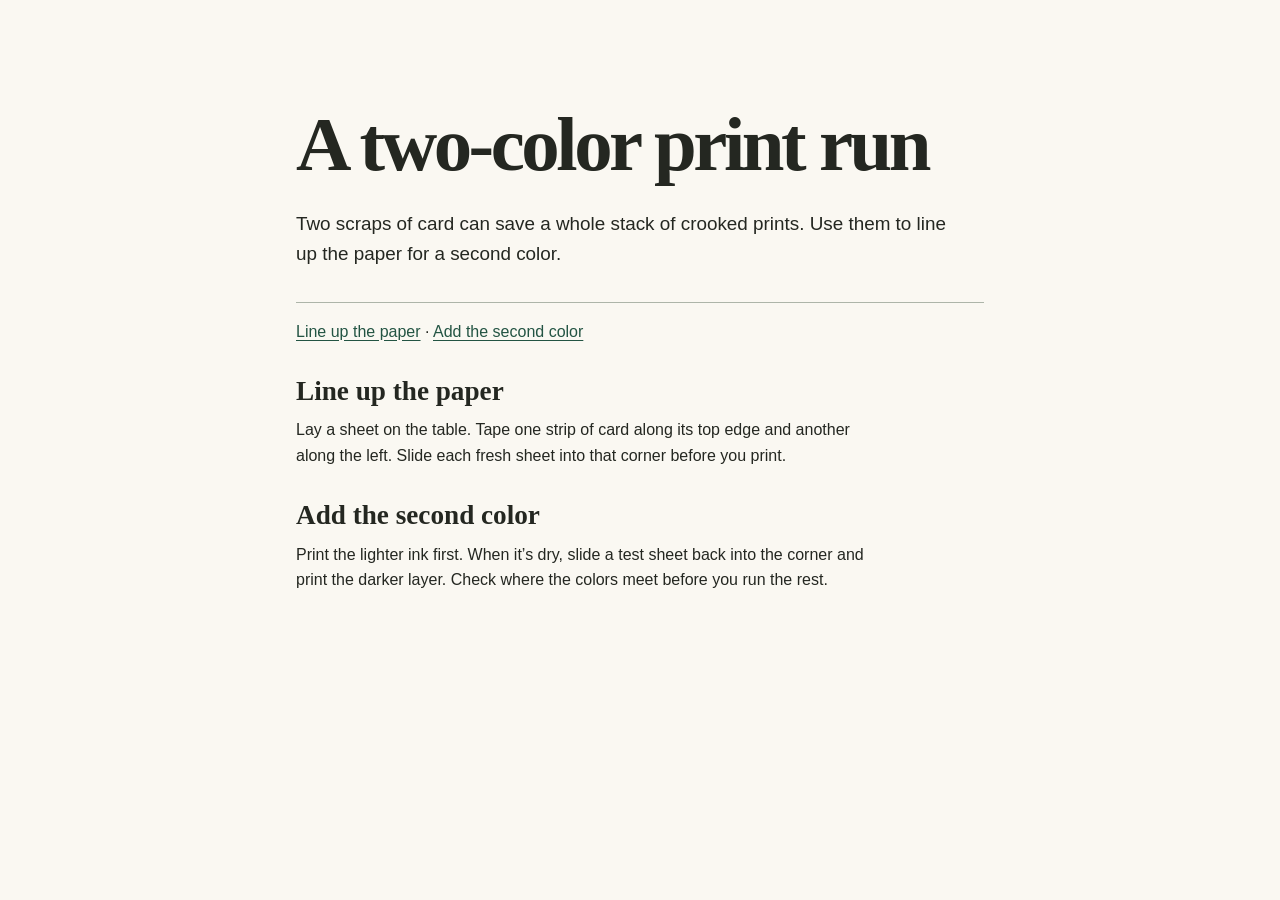
==== initial.html @ 7096ea9e "Show the same article in HTML and JavaScript" ====
<!doctype html>
<html lang="en">
<head>
  <meta charset="utf-8">
  <meta name="viewport" content="width=device-width, initial-scale=1">
  <title>A two-color print run</title>
  <link rel="stylesheet" href="style.css">
</head>
<body>
  <main id="article">
<article>
  <h1>A two-color print run</h1>
  <p class="intro">Two scraps of card can save a whole stack of crooked prints. Use them to line up the paper for a second color.</p>
  <nav aria-label="On this page"><a href="#paper">Line up the paper</a> · <a href="#ink">Add the second color</a></nav>
  <h2 id="paper">Line up the paper</h2>
  <p>Lay a sheet on the table. Tape one strip of card along its top edge and another along the left. Slide each fresh sheet into that corner before you print.</p>
  <h2 id="ink">Add the second color</h2>
  <p>Print the lighter ink first. When it’s dry, slide a test sheet back into the corner and print the darker layer. Check where the colors meet before you run the rest.</p>
</article>
  </main>
</body>
</html>
---- style.css ----
:root {
  color-scheme: light;
  font-family: "Inter", -apple-system, BlinkMacSystemFont, "Segoe UI", sans-serif;
  line-height: 1.6;
  color: #242721;
  background: #faf8f2;
}
* { box-sizing: border-box; }
body { margin: 0; }
main { width: min(100% - 3rem, 43rem); margin: clamp(2.5rem, 8vw, 6.5rem) auto; }
.guide { width: min(100% - 3rem, 50rem); }
h1, h2 { font-family: "Iowan Old Style", Georgia, serif; line-height: 1.13; font-weight: 600; }
h1 { max-width: 17ch; margin: 0 0 1.25rem; font-size: clamp(2.8rem, 7vw, 4.8rem); letter-spacing: -.045em; }
h2 { font-size: 1.7rem; margin: 2rem 0 .65rem; }
p { max-width: 64ch; margin: .6rem 0 1.15rem; }
.intro { font-size: 1.18rem; }
a { color: #235443; text-underline-offset: .18em; }
a:focus-visible { outline: 3px solid #235443; outline-offset: 4px; }
.pair { display: grid; grid-template-columns: 1fr 1fr; margin: 2.25rem 0; border-block: 1px solid #adb5a9; }
.pair section { padding: 1.4rem 1.4rem 1.4rem 0; }
.pair section + section { padding-left: 1.4rem; border-left: 1px solid #adb5a9; }
.pair h2 { margin-top: 0; }
.pair a { font-weight: 600; }
footer, nav { border-top: 1px solid #adb5a9; padding-top: 1rem; margin-top: 2rem; }
footer { font-size: .95rem; }
@media (max-width: 38rem) {
  .pair { grid-template-columns: 1fr; }
  .pair section + section { padding-left: 0; border-left: 0; border-top: 1px solid #adb5a9; }
}
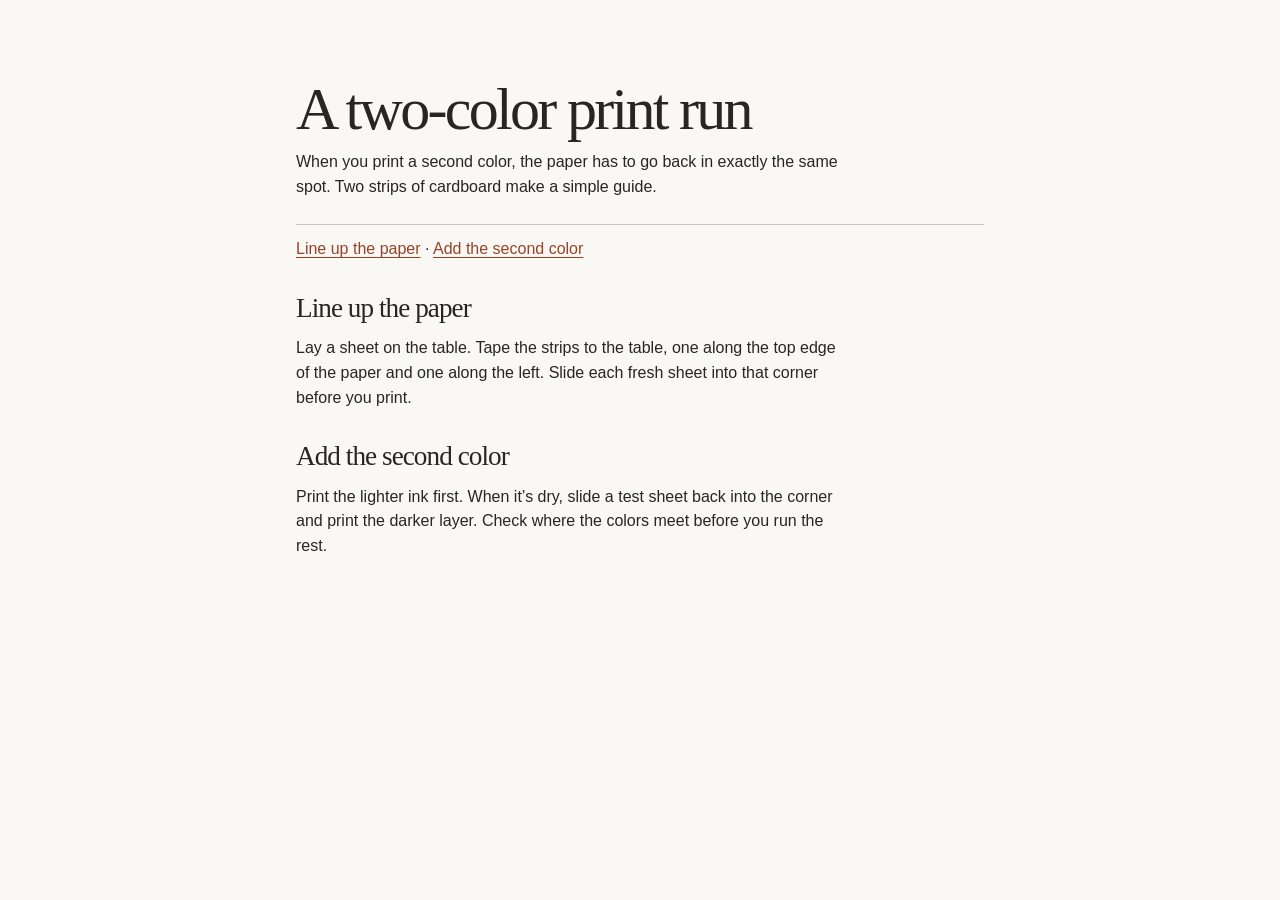
==== commit 08bee79b: "Restyle the comparison in paper and ink and edit the English copy" ====
--- a/initial.html
+++ b/initial.html
@@ -10,10 +10,10 @@
   <main id="article">
 <article>
   <h1>A two-color print run</h1>
-  <p class="intro">Two scraps of card can save a whole stack of crooked prints. Use them to line up the paper for a second color.</p>
+  <p class="intro">When you print a second color, the paper has to go back in exactly the same spot. Two strips of cardboard make a simple guide.</p>
   <nav aria-label="On this page"><a href="#paper">Line up the paper</a> · <a href="#ink">Add the second color</a></nav>
   <h2 id="paper">Line up the paper</h2>
-  <p>Lay a sheet on the table. Tape one strip of card along its top edge and another along the left. Slide each fresh sheet into that corner before you print.</p>
+  <p>Lay a sheet on the table. Tape the strips to the table, one along the top edge of the paper and one along the left. Slide each fresh sheet into that corner before you print.</p>
   <h2 id="ink">Add the second color</h2>
   <p>Print the lighter ink first. When it’s dry, slide a test sheet back into the corner and print the darker layer. Check where the colors meet before you run the rest.</p>
 </article>
--- a/style.css
+++ b/style.css
@@ -1,29 +1,58 @@
 :root {
   color-scheme: light;
+  --paper: #faf8f4;
+  --ink: #282522;
+  --muted: #625b54;
+  --rule: #c9c2b9;
+  --clay: #984328;
   font-family: "Inter", -apple-system, BlinkMacSystemFont, "Segoe UI", sans-serif;
-  line-height: 1.6;
-  color: #242721;
-  background: #faf8f2;
+  line-height: 1.55;
+  color: var(--ink);
+  background: var(--paper);
 }
 * { box-sizing: border-box; }
 body { margin: 0; }
-main { width: min(100% - 3rem, 43rem); margin: clamp(2.5rem, 8vw, 6.5rem) auto; }
-.guide { width: min(100% - 3rem, 50rem); }
-h1, h2 { font-family: "Iowan Old Style", Georgia, serif; line-height: 1.13; font-weight: 600; }
-h1 { max-width: 17ch; margin: 0 0 1.25rem; font-size: clamp(2.8rem, 7vw, 4.8rem); letter-spacing: -.045em; }
-h2 { font-size: 1.7rem; margin: 2rem 0 .65rem; }
-p { max-width: 64ch; margin: .6rem 0 1.15rem; }
-.intro { font-size: 1.18rem; }
-a { color: #235443; text-underline-offset: .18em; }
-a:focus-visible { outline: 3px solid #235443; outline-offset: 4px; }
-.pair { display: grid; grid-template-columns: 1fr 1fr; margin: 2.25rem 0; border-block: 1px solid #adb5a9; }
-.pair section { padding: 1.4rem 1.4rem 1.4rem 0; }
-.pair section + section { padding-left: 1.4rem; border-left: 1px solid #adb5a9; }
-.pair h2 { margin-top: 0; }
-.pair a { font-weight: 600; }
-footer, nav { border-top: 1px solid #adb5a9; padding-top: 1rem; margin-top: 2rem; }
-footer { font-size: .95rem; }
-@media (max-width: 38rem) {
-  .pair { grid-template-columns: 1fr; }
-  .pair section + section { padding-left: 0; border-left: 0; border-top: 1px solid #adb5a9; }
+main { width: min(100% - 3rem, 43rem); margin: clamp(2rem, 6vw, 5rem) auto; }
+.guide { width: min(100% - 3rem, 65rem); }
+h1, h2 { font-family: "Iowan Old Style", Georgia, serif; font-weight: 400; line-height: 1.08; }
+h1 { font-size: clamp(2.6rem, 5.8vw, 5.5rem); margin: 0; letter-spacing: -.045em; text-wrap: balance; }
+h2 { font-size: clamp(1.85rem, 3.5vw, 2.75rem); margin: 0 0 .8rem; letter-spacing: -.035em; }
+p { margin: .55rem 0 1.1rem; max-width: 62ch; }
+a, summary { color: var(--clay); text-underline-offset: .2em; }
+a:hover, summary:hover { color: var(--ink); }
+:focus-visible { outline: 2px solid var(--clay); outline-offset: 4px; }
+.hero { display: grid; grid-template-columns: 1.15fr 1fr; align-items: center; gap: clamp(2rem,6vw,6rem); margin-bottom: clamp(2rem,5vw,4rem); }
+.hero .intro { margin: 0 0 1rem; font-size: clamp(1.05rem,1.6vw,1.2rem); }
+.report-link { font-weight: 600; text-decoration-thickness: .08em; }
+.experiment, .reading, .takeaway, footer { padding-top: 1.4rem; border-top: 1px solid var(--rule); }
+fieldset { margin: .7rem 0; border: 0; padding: 0; }
+legend, .sr-only { position: absolute; width: 1px; height: 1px; padding: 0; overflow: hidden; clip-path: inset(50%); white-space: nowrap; }
+fieldset label { display: inline-flex; align-items: center; gap: .45rem; min-height: 2.65rem; padding-right: 1.1rem; cursor: pointer; }
+input { margin: 0; width: 1rem; height: 1rem; accent-color: var(--clay); }
+#observation { color: var(--muted); margin: 0 0 1.1rem; }
+.previews { display: grid; grid-template-columns: repeat(2,minmax(0,1fr)); gap: 1.5rem; }
+.previews h3 { font-size: 1rem; font-weight: 600; margin: 0 0 .5rem; }
+iframe { display: block; width: 100%; height: 13.5rem; margin-bottom: .55rem; border: 1px solid var(--rule); background: var(--paper); }
+.reading, .takeaway { margin-top: clamp(2rem,5vw,4rem); }
+table { border-collapse: collapse; width: 100%; text-align: left; }
+th, td { padding: .65rem .4rem; border-bottom: 1px solid var(--rule); vertical-align: top; }
+thead th { font-size: .89rem; color: var(--muted); }
+tbody th { font-weight: 500; }
+details { margin-top: 1rem; }
+summary { cursor: pointer; width: fit-content; }
+.takeaway { display: grid; grid-template-columns: 1fr 1.35fr; gap: 1.5rem; }
+.takeaway p:first-child { margin-top: 0; }
+.action { display: inline-block; color: var(--paper); background: var(--ink); padding: .55rem .95rem; border-radius: .3rem; text-decoration: none; }
+.action:hover { background: #493e36; color: #fff; }
+.further { font-size: .95rem; margin: 1rem 0 0; }
+footer { margin-top: 2.5rem; font-size: .9rem; }
+#article h1 { font-size: clamp(2.15rem,5vw,3.75rem); }
+#article h2 { font-size: 1.7rem; margin-top: 2rem; }
+#article nav { padding-top: .75rem; margin-top: 1.5rem; border-top: 1px solid var(--rule); }
+@media (max-width: 44rem) {
+  .hero, .takeaway { grid-template-columns: 1fr; gap: .8rem; }
+  .previews { grid-template-columns: 1fr; }
+  .guide { width: min(100% - 2.5rem, 65rem); }
+  iframe { height: 10rem; }
+  th, td { padding: .55rem .25rem; }
 }
